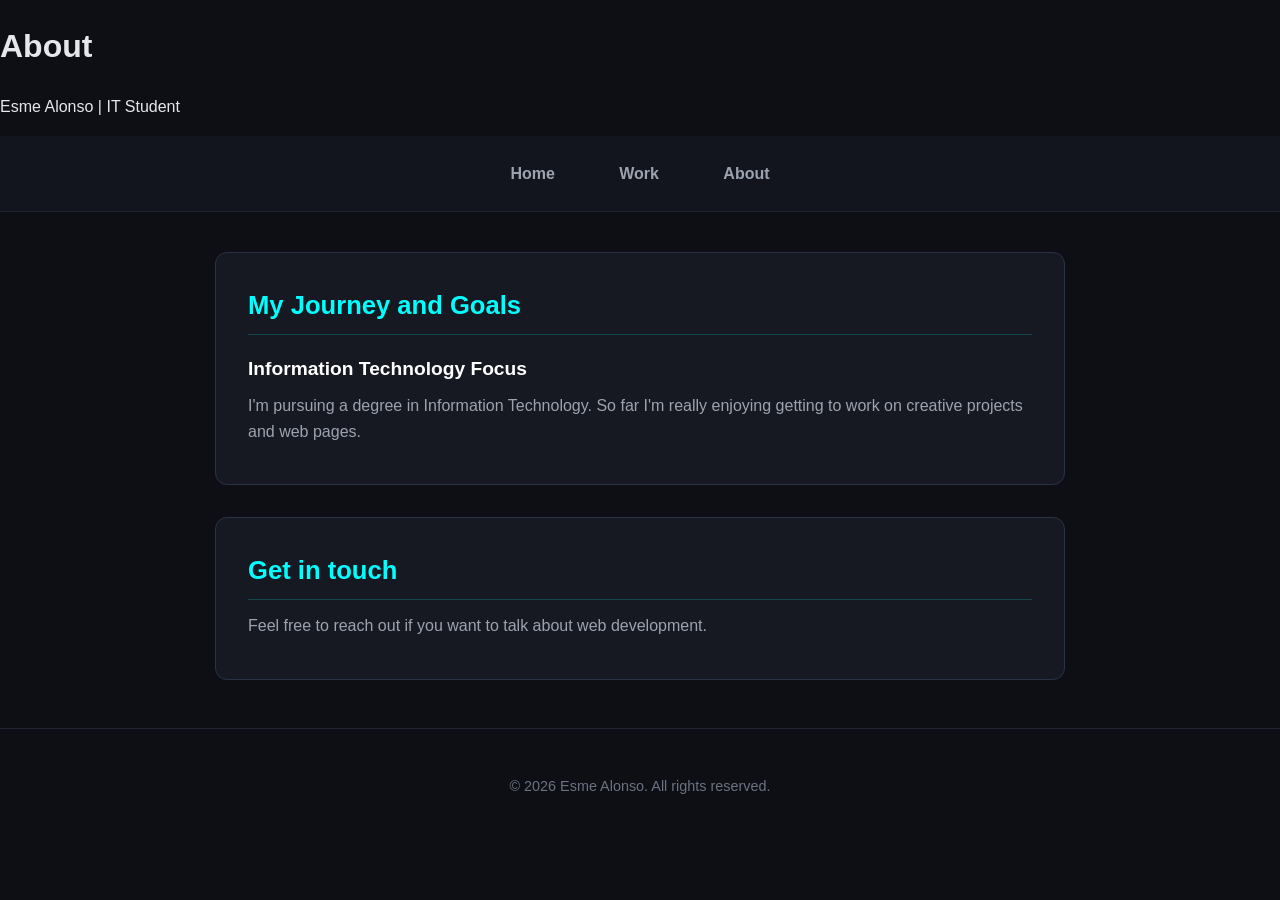
==== about.html @ b40a0514 "name change and about page updates" ====
<!DOCTYPE html>
<html lang="en">
<head>
<meta charset="UTF-8">
<meta name="viewport" content="width=device-width, initial-scale=1.0">
<title>About/Contact | Esme's Portfolio</title>
<link rel="stylesheet" href="style.css">
</head>
<body>

<header id="about-header">
<h1>About</h1>
<p>Esme Alonso | IT Student</p>
</header>

<nav>
<a href="index.html">Home</a>
<a href="projects.html">Work</a>
<a href="about.html">About</a>
</nav>

<main>
<section class="card">
<h2>My Journey and Goals</h2>
<h3>Information Technology Focus</h3>
<p>I'm pursuing a degree in Information Technology. So far I'm really enjoying getting to work on creative projects and web pages.</p>
</section>

<section class="card">
<h2>Get in touch</h2>
<p>Feel free to reach out if you want to talk about web development.</p>
</section>
</main>

<footer><p>&copy; 2026 Esme Alonso. All rights reserved.</p></footer>

</body>
</html>
---- style.css ----
body {
background-color: #0d0f14;
color: #e5e7eb;
font-family: 'Exo 2', sans-serif;
margin: 0;
padding: 0;
line-height: 1.6;
}

#main-header {
text-align: center;
padding: 3rem 1rem 2rem 1rem;
background: linear-gradient(180deg, #181d28 0%, #0d0f14 100%);
border-bottom: 2px solid #00ffff;
box-shadow: 0 4px 20px rgba(0, 255, 255, 0.15);
}

#main-header h1 {
font-size: 2.6rem;
color: #ffffff;
font-weight: 700;
margin: 0 0 0.4rem 0;
letter-spacing: 1.5px;
text-shadow: 0 0 12px rgba(0, 255, 255, 0.4);
}

#main-header p {
color: #00ffff;
font-size: 1.1rem;
margin: 0;
letter-spacing: 1px;
}

nav {
display: flex;
justify-content: center;
gap: 1.5rem;
background-color: #12151e;
padding: 1rem;
border-bottom: 1px solid #1f2430;
position: sticky;
top: 0;
z-index: 100;
}

nav a {
color: #9ca3af;
text-decoration: none;
font-weight: 600;
padding: 0.5rem 1.2rem;
border-radius: 20px;
border: 1px solid transparent;
transition: all 0.3s ease;
}

nav a:hover {
color: #00ffff;
border-color: #00ffff;
background-color: rgba(0, 255, 255, 0.1);
box-shadow: 0 0 10px rgba(0, 255, 255, 0.3);
}

main {
max-width: 850px;
margin: 2.5rem auto;
padding: 0 1rem;
}

/* Card Styling with Glow Hover Effect */
.card {
background-color: #161922;
border: 1px solid #2a3245;
border-radius: 12px;
padding: 2rem;
margin-bottom: 2rem;
transition: transform 0.3s ease, border-color 0.3s ease, box-shadow 0.3s ease;
}

.card:hover {
transform: translateY(-4px);
border-color: #00ffff;
box-shadow: 0 8px 25px rgba(0, 255, 255, 0.15);
}

.card h2 {
color: #00ffff;
font-size: 1.6rem;
font-weight: 700;
margin-top: 0;
margin-bottom: 0.8rem;
border-bottom: 1px solid rgba(0, 255, 255, 0.2);
padding-bottom: 0.5rem;
}

.card h3 {
color: #ffffff;
font-size: 1.2rem;
margin-top: 1.2rem;
margin-bottom: 0.4rem;
}

.card p {
color: #9ca3af;
font-size: 1rem;
margin: 0.5rem 0;
}

/* Custom Skill Badges / Tags */
.tag {
display: inline-block;
background: rgba(0, 255, 255, 0.1);
color: #00ffff;
border: 1px solid #00ffff;
padding: 0.25rem 0.75rem;
border-radius: 15px;
font-size: 0.85rem;
font-weight: 600;
margin-right: 0.5rem;
margin-top: 0.5rem;
}

/* Image Polish */
.card img {
max-width: 100%;
height: auto;
display: block;
margin: 1.5rem auto 0 auto;
border-radius: 8px;
border: 1px solid #00ffff;
box-shadow: 0 4px 15px rgba(0, 0, 0, 0.5);
}

footer {
text-align: center;
padding: 2rem 1rem;
color: #6b7280;
font-size: 0.9rem;
border-top: 1px solid #1f2430;
margin-top: 3rem;
}
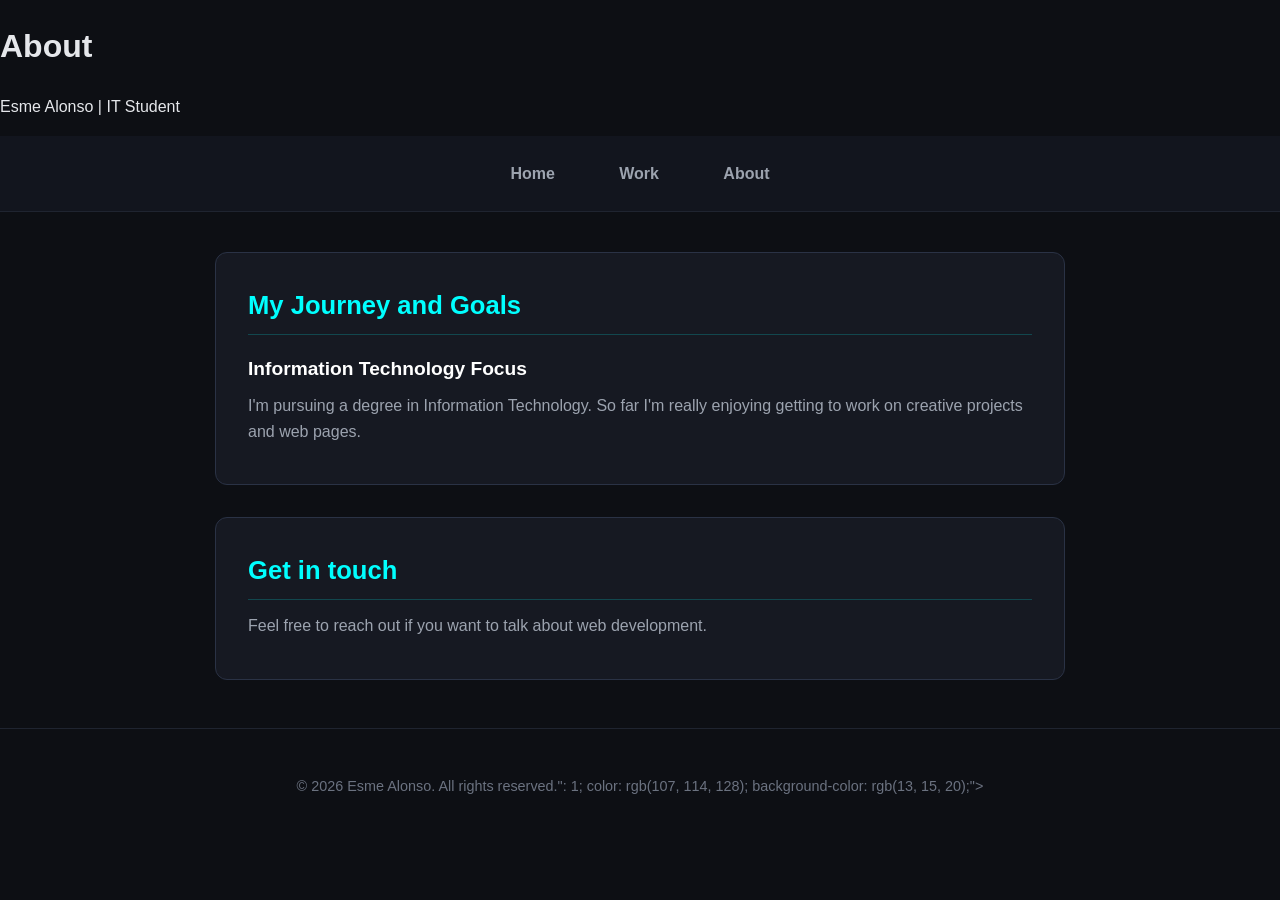
==== commit 744215f2: "footer" ====
--- a/about.html
+++ b/about.html
@@ -31,8 +31,14 @@
 <p>Feel free to reach out if you want to talk about web development.</p>
 </section>
 </main>
+<footer>
+       <p style="opacity: 1; color: rgb(107, 114, 128); background-color: rgb(13, 15, 20);">
 
-<footer><p>&copy; 2026 Esme Alonso. All rights reserved.</p></footer>
+    
+© 2026 Esme Alonso. All rights reserved.": 1; color: rgb(107, 114, 128); background-color: rgb(13, 15, 20);">
+</p>
+</footer>
+
 
 </body>
 </html>
--- a/style.css
+++ b/style.css
@@ -137,4 +137,63 @@
 font-size: 0.9rem;
 border-top: 1px solid #1f2430;
 margin-top: 3rem;
-}+}
+/* Multi-Column Grid Layout */
+.grid-container {
+display: grid;
+grid-template-columns: repeat(2, 1fr);
+gap: 16px;
+margin-top: 16px;
+}
+
+/* Breakpoint 1: Tablet Viewport (768px) */
+@media (max-width: 768px) {
+main {
+max-width: 720px;
+margin: 24px auto;
+}
+
+#main-header h1 {
+font-size: 2.1rem;
+}
+
+nav {
+gap: 16px;
+padding: 12px;
+}
+
+.grid-container {
+grid-template-columns: repeat(2, 1fr);
+}
+}
+
+/* Breakpoint 2: Mobile Viewport (320px and below) */
+@media (max-width: 320px) {
+#main-header {
+padding: 24px 16px;
+}
+
+#main-header h1 {
+font-size: 1.75rem;
+}
+
+nav {
+flex-direction: column;
+align-items: center;
+gap: 8px;
+}
+
+nav a {
+width: 100%;
+text-align: center;
+box-sizing: border-box;
+}
+
+.grid-container {
+grid-template-columns: 1fr;
+}
+
+.card {
+padding: 16px;
+}
+}
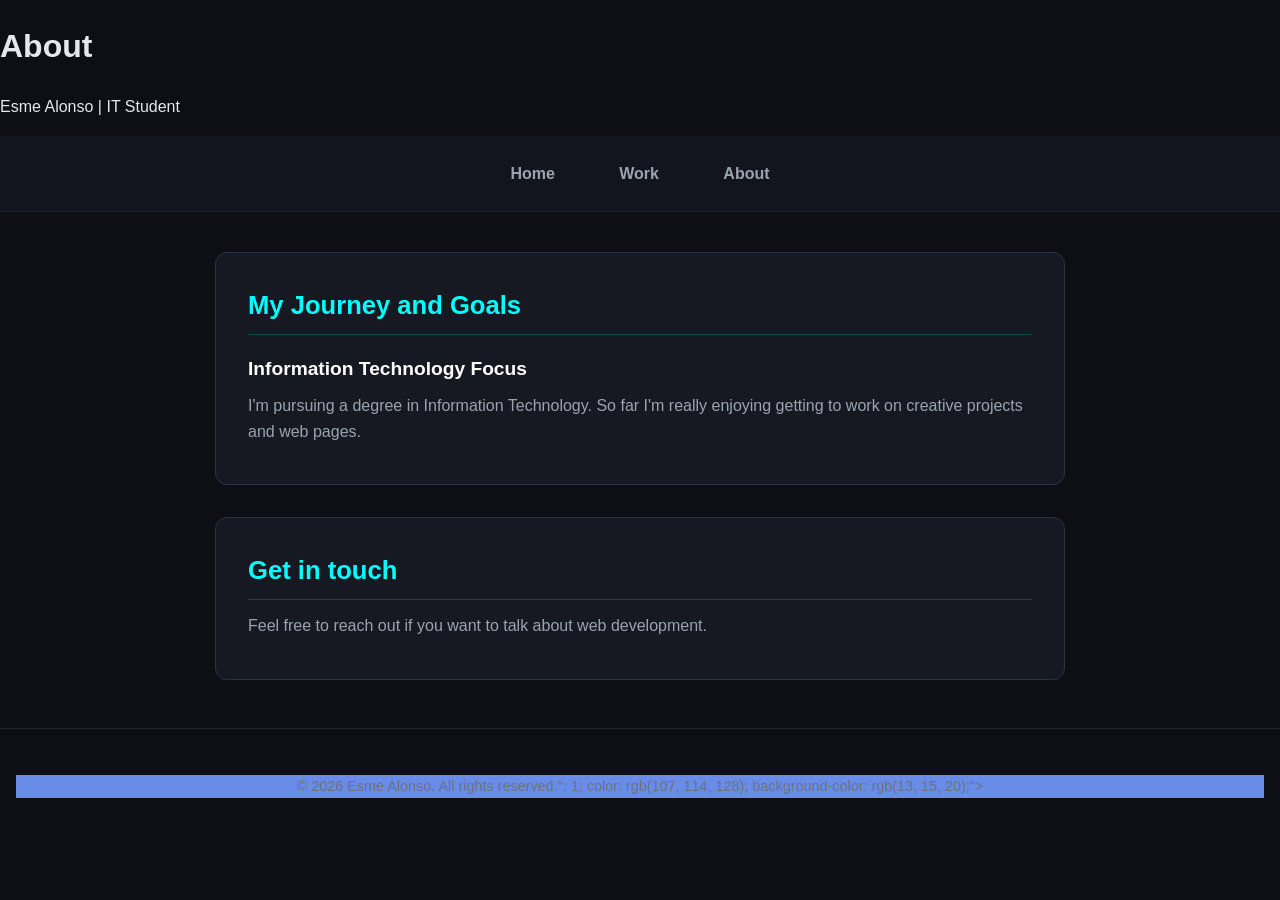
==== commit 9a00a2bf: "color change in footer to make it more visible" ====
--- a/about.html
+++ b/about.html
@@ -32,9 +32,7 @@
 </section>
 </main>
 <footer>
-       <p style="opacity: 1; color: rgb(107, 114, 128); background-color: rgb(13, 15, 20);">
-
-    
+       <p style="opacity: 1; color: rgb(107, 114, 128); background-color: rgb(104, 140, 231);">
 © 2026 Esme Alonso. All rights reserved.": 1; color: rgb(107, 114, 128); background-color: rgb(13, 15, 20);">
 </p>
 </footer>
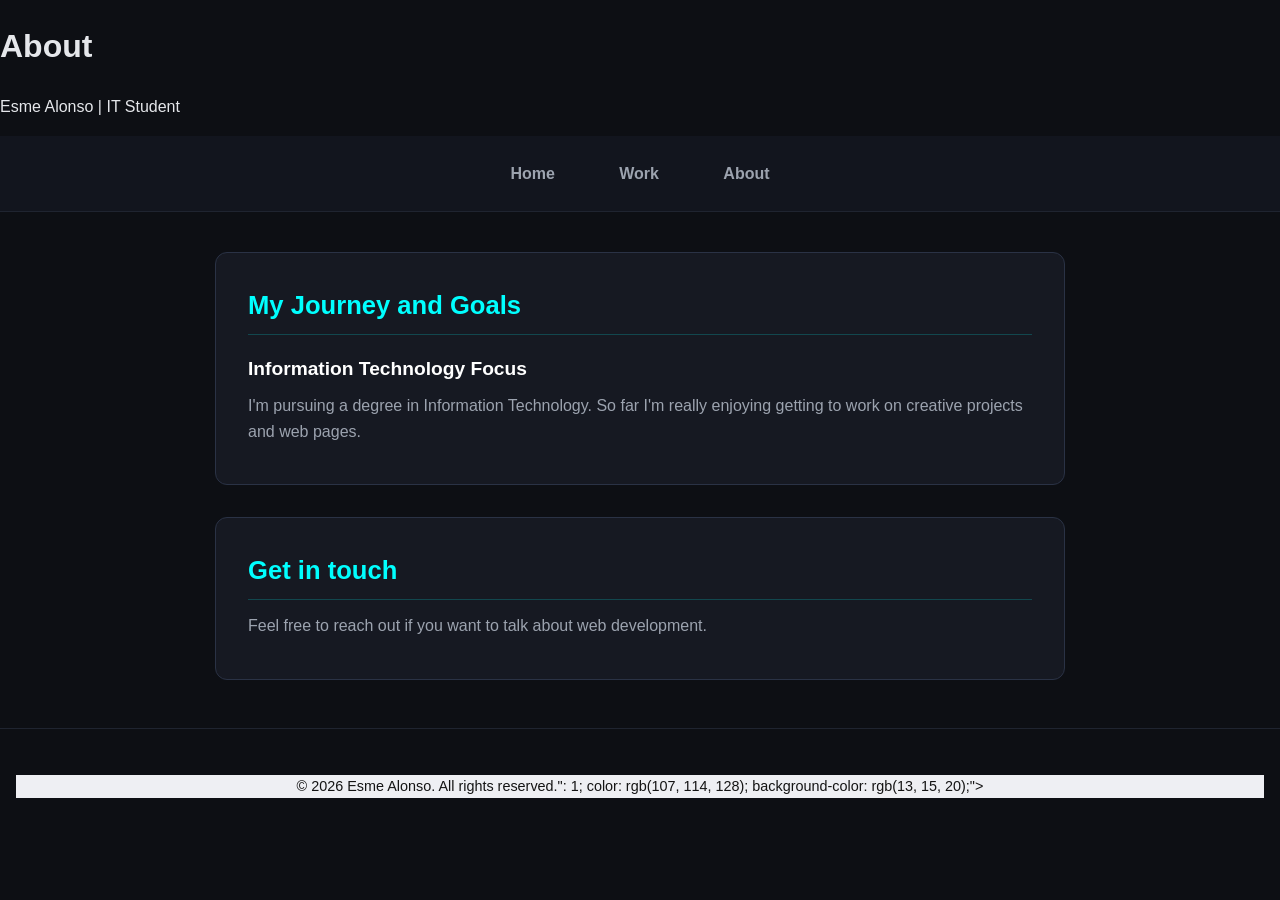
==== commit 142cb0ba: "color change again to make it more readable." ====
--- a/about.html
+++ b/about.html
@@ -32,7 +32,7 @@
 </section>
 </main>
 <footer>
-       <p style="opacity: 1; color: rgb(107, 114, 128); background-color: rgb(104, 140, 231);">
+       <p style="opacity: 1; color: rgb(20, 20, 20); background-color: rgb(238, 239, 243);">
 © 2026 Esme Alonso. All rights reserved.": 1; color: rgb(107, 114, 128); background-color: rgb(13, 15, 20);">
 </p>
 </footer>
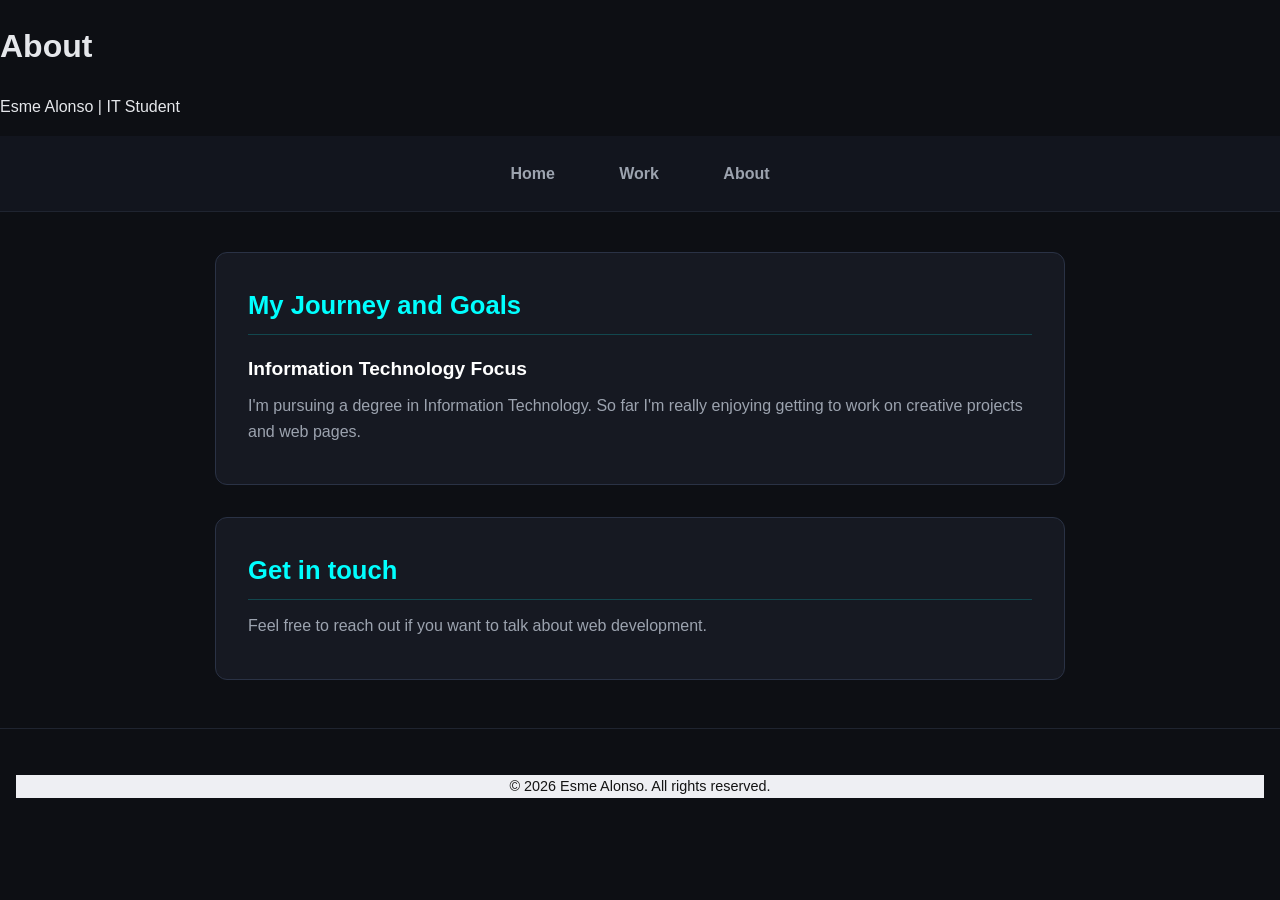
==== commit ea11d6dd: "text change t# Please enter the commit message for your changes. Lines starting" ====
--- a/about.html
+++ b/about.html
@@ -33,7 +33,7 @@
 </main>
 <footer>
        <p style="opacity: 1; color: rgb(20, 20, 20); background-color: rgb(238, 239, 243);">
-© 2026 Esme Alonso. All rights reserved.": 1; color: rgb(107, 114, 128); background-color: rgb(13, 15, 20);">
+© 2026 Esme Alonso. All rights reserved.
 </p>
 </footer>
 
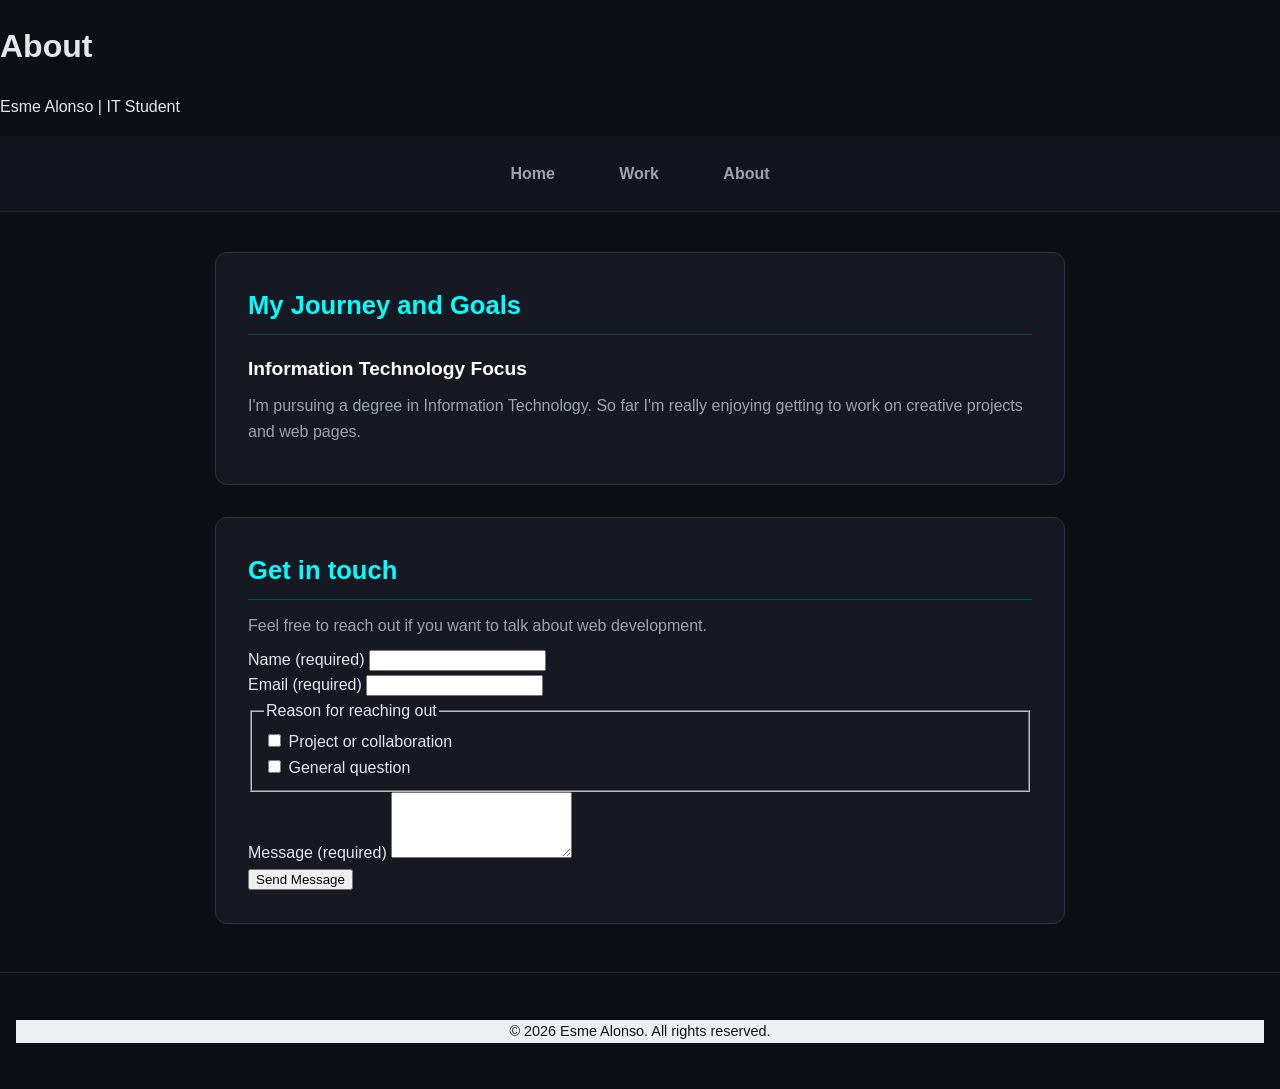
==== commit 238041fc: "Added contact" ====
--- a/about.html
+++ b/about.html
@@ -26,10 +26,47 @@
 <p>I'm pursuing a degree in Information Technology. So far I'm really enjoying getting to work on creative projects and web pages.</p>
 </section>
 
-<section class="card">
-<h2>Get in touch</h2>
+<section class="card" aria-labelledby="contact-heading">
+<h2 id="contact-heading">Get in touch</h2>
 <p>Feel free to reach out if you want to talk about web development.</p>
+
+<form id="contact-form" novalidate>
+<p id="form-status" role="alert" aria-live="polite"></p>
+
+<div class="form-group">
+<label for="visitor-name">Name (required)</label>
+<input type="text" id="visitor-name" name="visitor-name" required aria-describedby="name-error">
+<span id="name-error" class="error-message" aria-live="polite"></span>
+</div>
+
+<div class="form-group">
+<label for="visitor-email">Email (required)</label>
+<input type="email" id="visitor-email" name="visitor-email" required aria-describedby="email-error">
+<span id="email-error" class="error-message" aria-live="polite"></span>
+</div>
+
+<fieldset>
+<legend>Reason for reaching out</legend>
+<div>
+<input type="checkbox" id="topic-project" name="topic" value="project">
+<label for="topic-project">Project or collaboration</label>
+</div>
+<div>
+<input type="checkbox" id="topic-question" name="topic" value="question">
+<label for="topic-question">General question</label>
+</div>
+</fieldset>
+
+<div class="form-group">
+<label for="visitor-message">Message (required)</label>
+<textarea id="visitor-message" name="visitor-message" rows="4" required aria-describedby="message-error"></textarea>
+<span id="message-error" class="error-message" aria-live="polite"></span>
+</div>
+
+<button type="submit">Send Message</button>
+</form>
 </section>
+
 </main>
 <footer>
        <p style="opacity: 1; color: rgb(20, 20, 20); background-color: rgb(238, 239, 243);">
